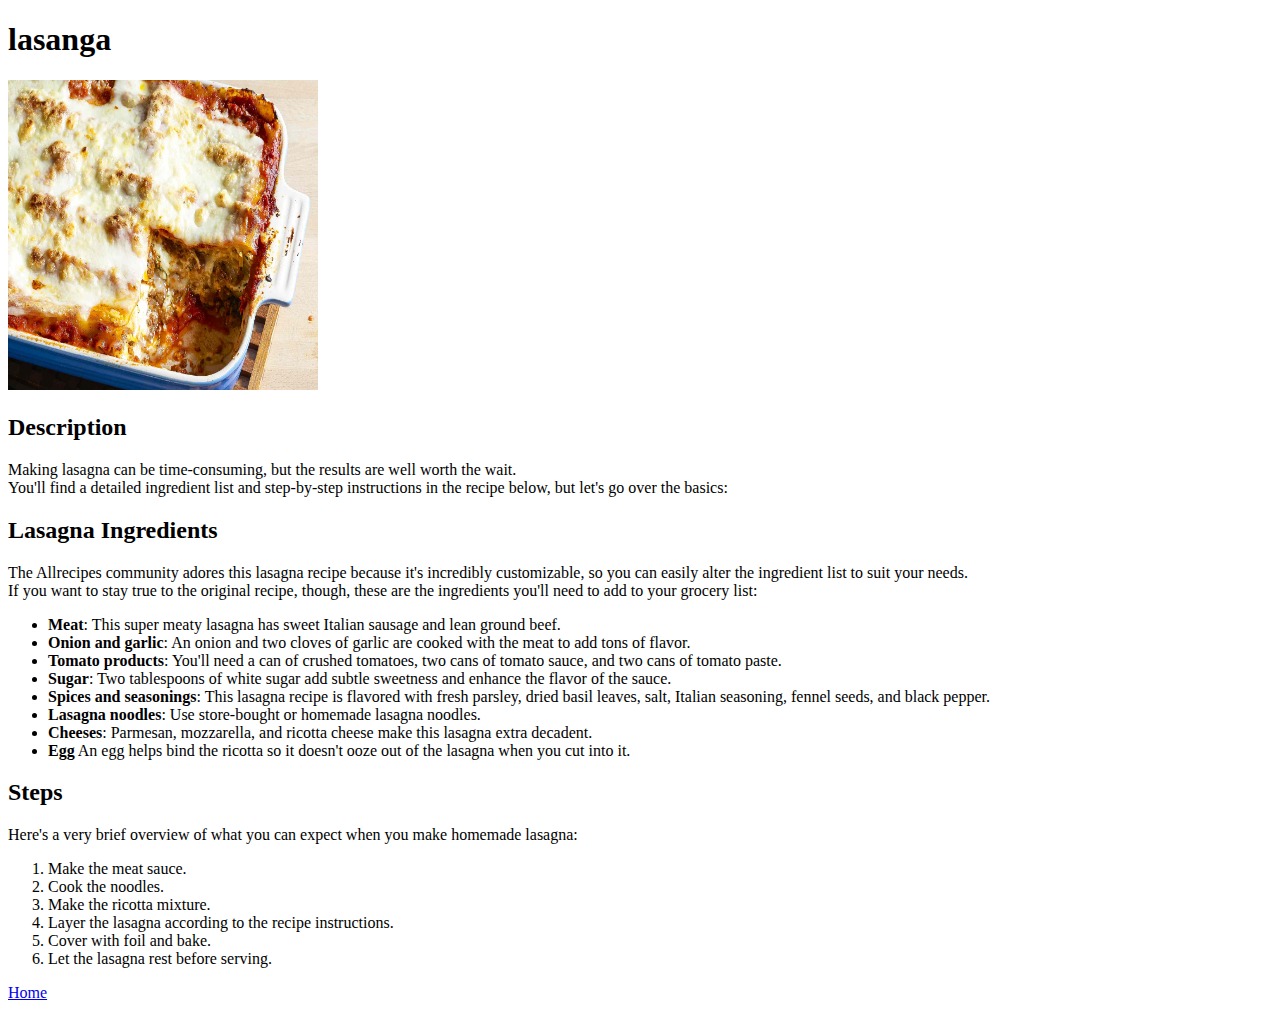
==== recipes/lasanga.html @ 4e335389 "added index and recipes for the first porject" ====
<!DOCTYPE html>
<html lang="en">
    <head>
        <meta charset="UTF-8"/>
        <title>Recipes</title>
    </head>
    <body>
        <h1>lasanga</h1>
        <img src="../images/lasanga.jpg" alt="World best" height="310" width="310"/>
        <h2>Description</h2>
        <p> Making lasagna can be time-consuming, but the results are well worth the wait.<br/>
            You'll find a detailed ingredient list and step-by-step instructions in the recipe below, but let's go over the basics:
        </p>
        <h2>Lasagna Ingredients </h2>
        <p>
            The Allrecipes community adores this lasagna recipe because it's incredibly customizable, so you can easily alter the ingredient list to suit your needs.<br/>
            If you want to stay true to the original recipe, though, these are the ingredients you'll need to add to your grocery list:

            <ul>
                <li><b>Meat</b>: This super meaty lasagna has sweet Italian sausage and lean ground beef.</li>
                <li><b>Onion and garlic</b>: An onion and two cloves of garlic are cooked with the meat to add tons of flavor.</li>
                <li><b>Tomato products</b>: You'll need a can of crushed tomatoes, two cans of tomato sauce, and two cans of tomato paste.</li>
                <li><b>Sugar</b>: Two tablespoons of white sugar add subtle sweetness and enhance the flavor of the sauce.</li>
                <li><b>Spices and seasonings</b>: This lasagna recipe is flavored with fresh parsley, dried basil leaves, salt, Italian seasoning, fennel seeds, and black pepper.</li>
                <li><b>Lasagna noodles</b>: Use store-bought or homemade lasagna noodles.</li>
                <li><b>Cheeses</b>: Parmesan, mozzarella, and ricotta cheese make this lasagna extra decadent.</li>
                <li><b>Egg</b> An egg helps bind the ricotta so it doesn't ooze out of the lasagna when you cut into it.</li>
            </ul>
        </p>
        <h2>Steps</h2>
        <p>Here's a very brief overview of what you can expect when you make homemade lasagna: </p>
        <ol>
            <li>Make the meat sauce.</li>
            <li>Cook the noodles.</li>
            <li>Make the ricotta mixture.</li>
            <li>Layer the lasagna according to the recipe instructions.</li>
            <li>Cover with foil and bake.</li>
            <li>Let the lasagna rest before serving.</li>
        </ol>
        <a href="../index.html">Home</a>
    </body>

</html>
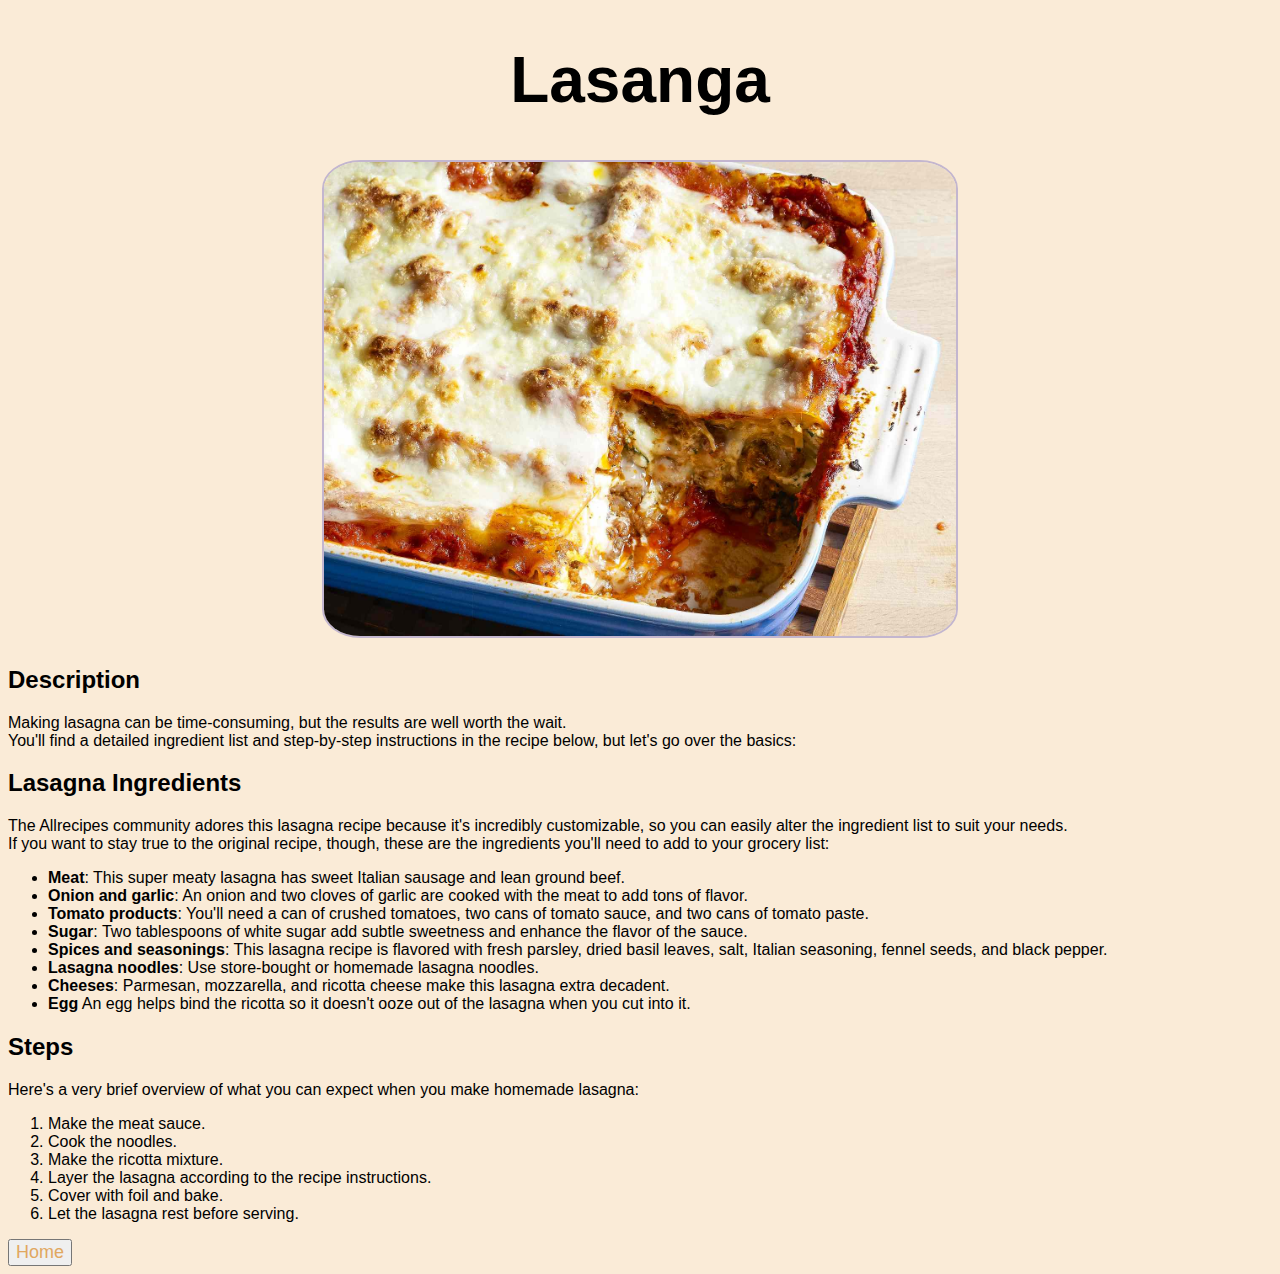
==== commit d041efb6: "added css to each recipes and main index. html" ====
--- a/recipes/lasanga.html
+++ b/recipes/lasanga.html
@@ -3,10 +3,47 @@
     <head>
         <meta charset="UTF-8"/>
         <title>Recipes</title>
+        <style>
+            body {
+                background-color: antiquewhite;
+            }
+            .lasanga {
+                text-align: center;
+                font-family: 'Lucida Sans', 'Lucida Sans Regular', 'Lucida Grande', 'Lucida Sans Unicode', Geneva, Verdana, sans-serif;
+                font-size: 2rem;
+                text-transform: capitalize;
+                font-weight: 100;
+            }
+
+            .lasanga > img{
+                border: 2px solid;
+                border-radius: 6%;
+                color: rgb(195, 182, 207);
+                height: auto;
+                width: 50%;
+            }
+            h2, p {
+                font-family: 'Segoe UI', Tahoma, Geneva, Verdana, sans-serif;
+            }
+
+            ul, ol{
+                font-family: 'Lucida Sans', 'Lucida Sans Regular', 'Lucida Grande', 'Lucida Sans Unicode', Geneva, Verdana, sans-serif;
+
+            }
+
+            button{
+                color: rgb(225, 167, 96);
+                font-size: large;
+            }
+
+
+        </style>
     </head>
     <body>
+    <div class="lasanga">
         <h1>lasanga</h1>
-        <img src="../images/lasanga.jpg" alt="World best" height="310" width="310"/>
+        <img class="img" src="../images/lasanga.jpg" alt="World best" height="310" width="310"/>
+    </div>
         <h2>Description</h2>
         <p> Making lasagna can be time-consuming, but the results are well worth the wait.<br/>
             You'll find a detailed ingredient list and step-by-step instructions in the recipe below, but let's go over the basics:
@@ -37,7 +74,7 @@
             <li>Cover with foil and bake.</li>
             <li>Let the lasagna rest before serving.</li>
         </ol>
-        <a href="../index.html">Home</a>
+        <a href="../index.html"><button>Home</button></a>
     </body>
 
 </html>
